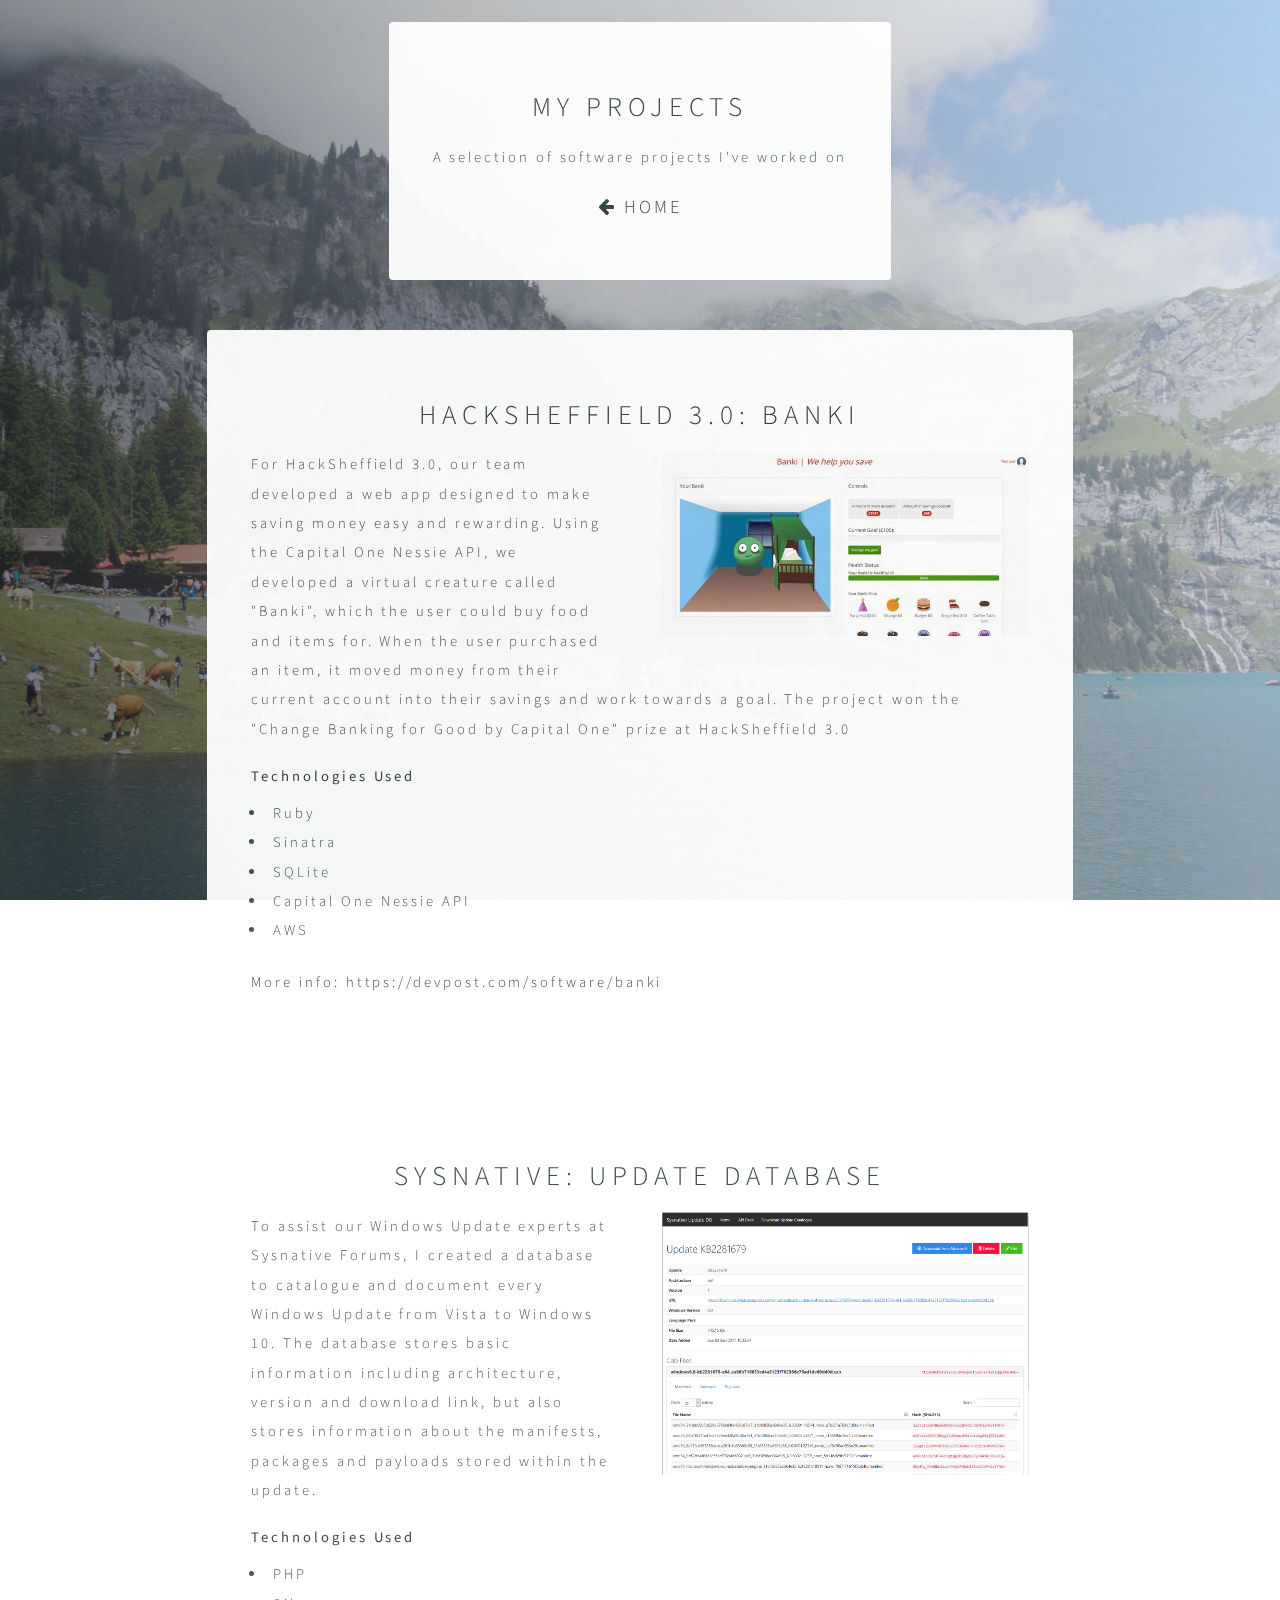
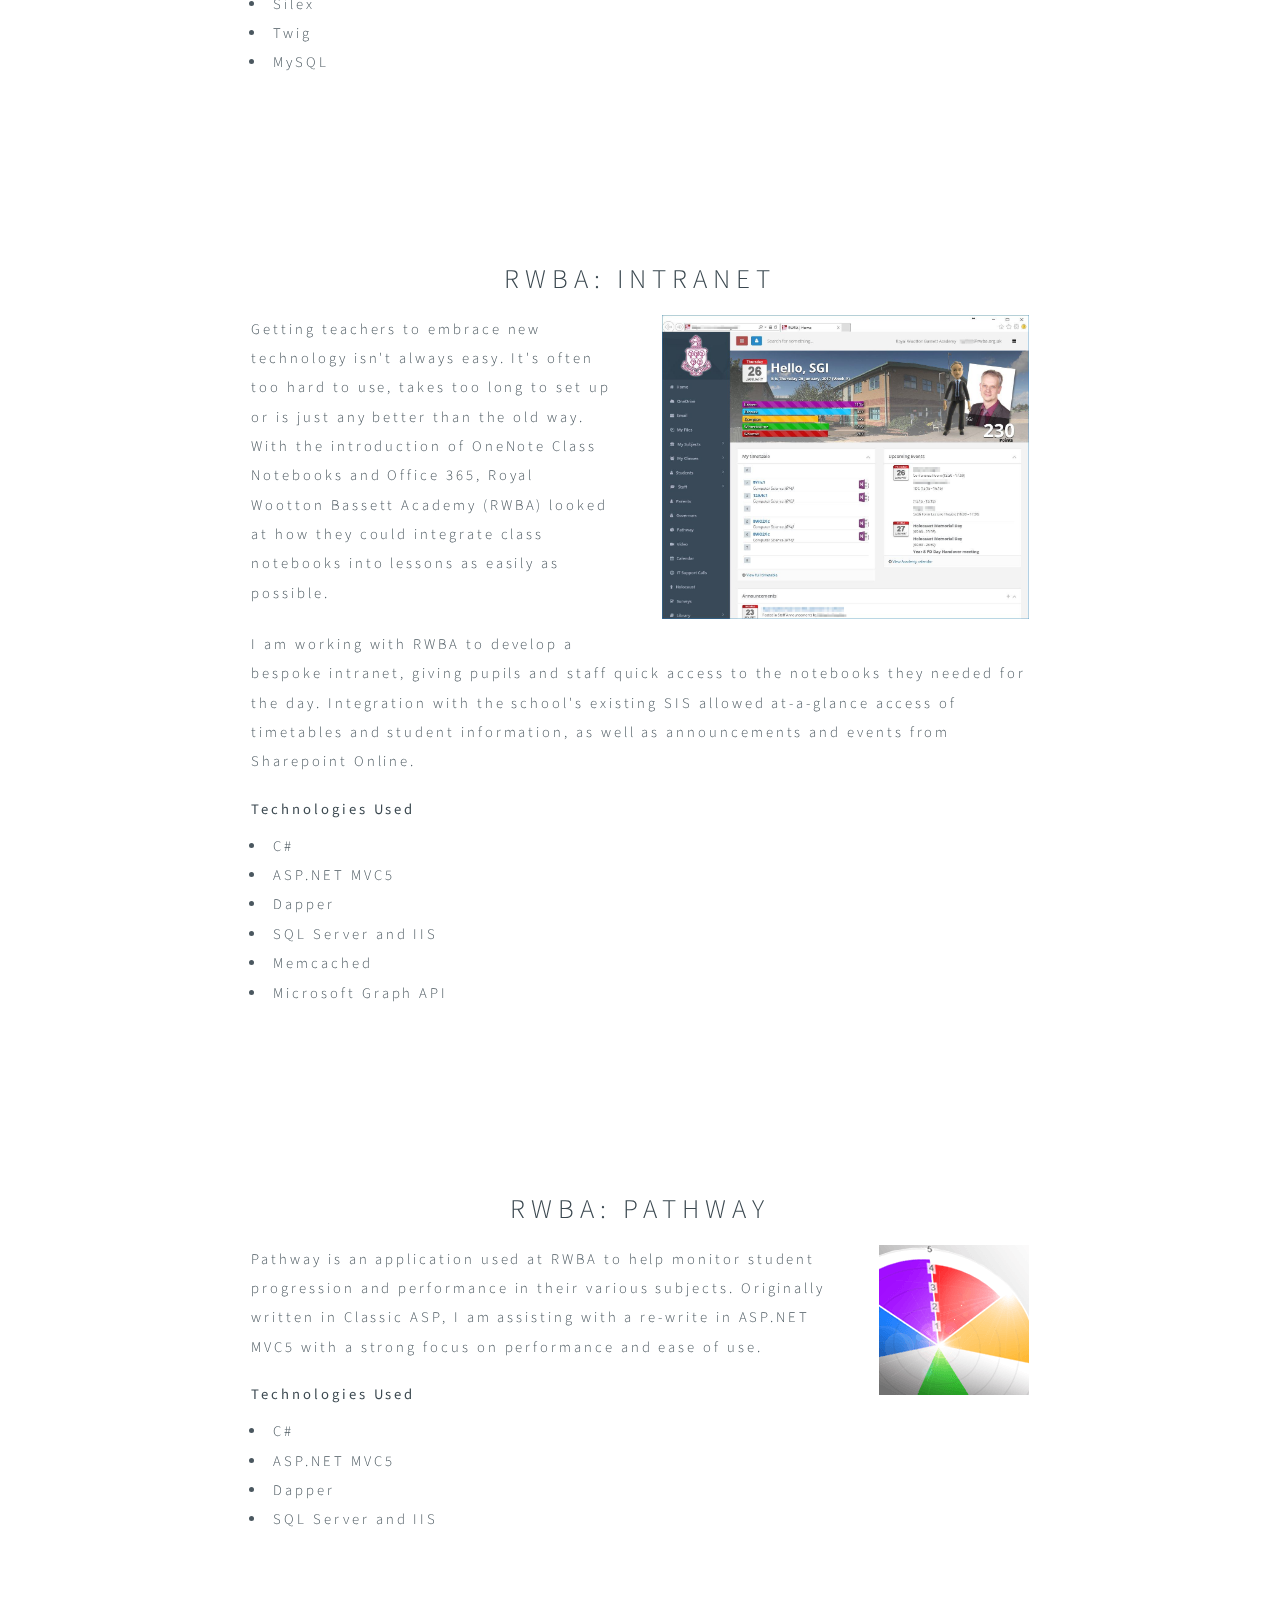
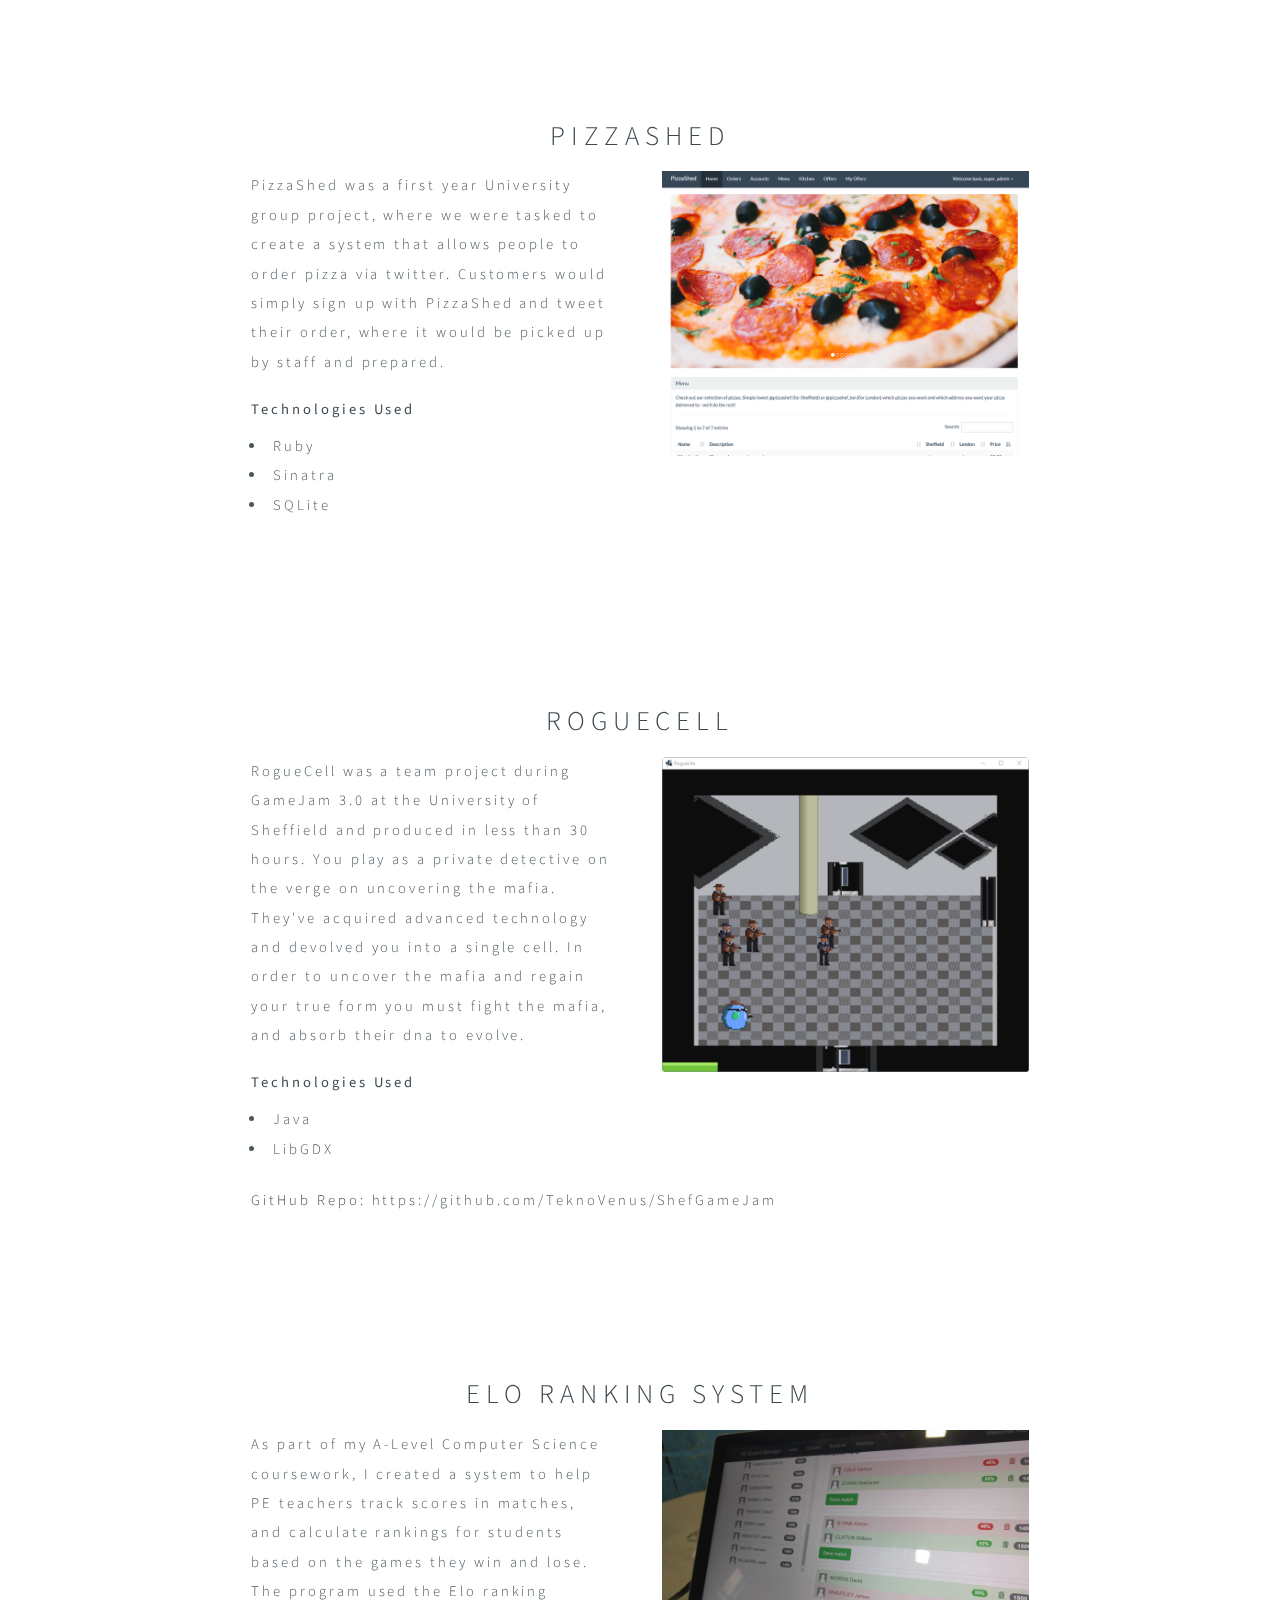
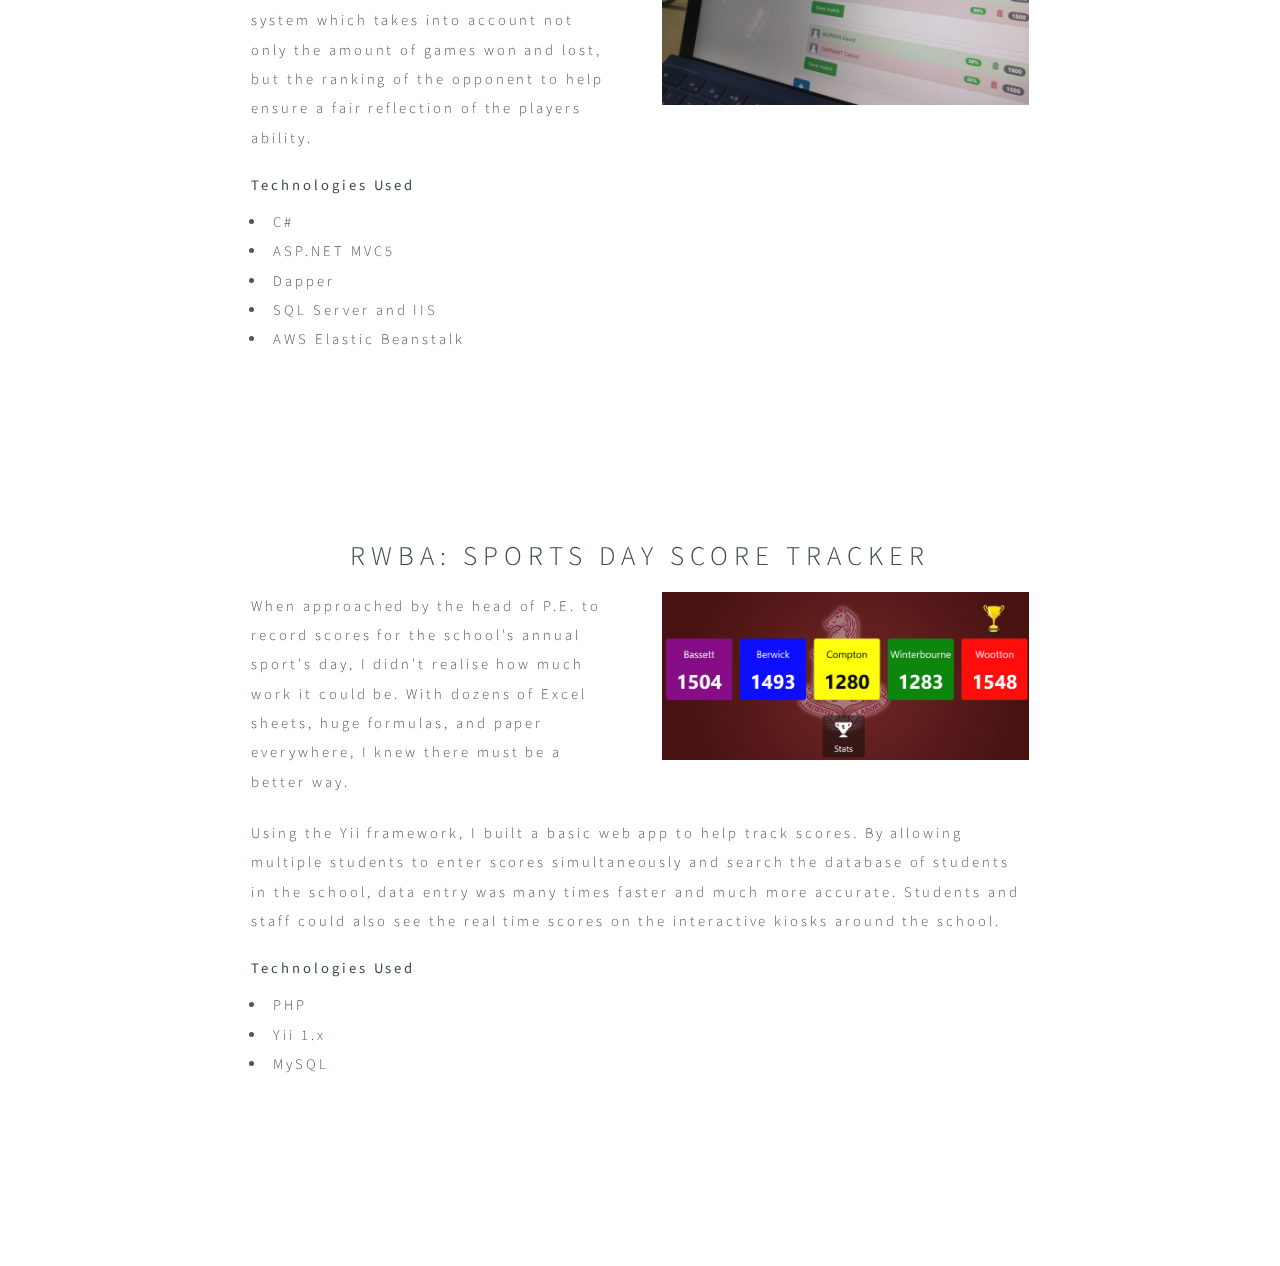
==== projects.html @ 87431371 "Initial commit" ====
<!DOCTYPE HTML>
<!--
	Identity by HTML5 UP
	html5up.net | @ajlkn
	Free for personal and commercial use under the CCA 3.0 license (html5up.net/license)
-->
<html>

<head>
    <title>Projects | Stephen Foulds</title>
    <meta charset="utf-8" />
    <meta name="viewport" content="width=device-width, initial-scale=1" />
    <!--[if lte IE 8]>
    <script src="assets/js/html5shiv.js"></script><![endif]-->
    <link rel="stylesheet" href="assets/css/main.css" />
    <!--[if lte IE 9]>
    <link rel="stylesheet" href="assets/css/ie9.css"/><![endif]-->
    <!--[if lte IE 8]>
    <link rel="stylesheet" href="assets/css/ie8.css"/><![endif]-->
    <noscript>
        <link rel="stylesheet" href="assets/css/noscript.css" />
    </noscript>
</head>

<body class="is-loading">

    <!-- Wrapper -->
    <div id="wrapper">

        <!-- Main -->
        <section class="box">
            <header>
                <h1>My Projects</h1>
                <p>A selection of software projects I've worked on</p>
                <a href="/">
                    <h2>
                        <span class="fa fa-arrow-left"></span> Home</h2>
                </a>
            </header>
        </section>
        <section class="box">
            <header>
                <h1>HackSheffield 3.0: Banki</h1>
            </header>
            <img src="images/banki.jpg" class="portfolio-img" />
            <p>For HackSheffield 3.0, our team developed a web app designed to make saving money easy and rewarding. Using the
                Capital One Nessie API, we developed a virtual creature called "Banki", which the user could buy food and
                items for. When the user purchased an item, it moved money from their current account into their savings
                and work towards a goal. The project won the "Change Banking for Good by Capital One" prize at HackSheffield
                3.0
            </p>
            <h3>Technologies Used</h3>
            <ul>
                <li>Ruby</li>
                <li>Sinatra</li>
                <li>SQLite</li>
                <li>Capital One Nessie API</li>
                <li>AWS</li>
            </ul>
            <b>
                More info: <a href="https://devpost.com/software/banki">https://devpost.com/software/banki</a>
            </b>
            <footer>
            </footer>
        </section>

        <section class="box">
            <header>
                <h1>Sysnative: Update Database</h1>
            </header>
            <img src="images/updatedb.png" class="portfolio-img" />
            <p>To assist our Windows Update experts at
                <a href="https://sysnative.com/forums">Sysnative Forums</a>, I created a database to catalogue and document every Windows Update from Vista to Windows
                10. The database stores basic information including architecture, version and download link, but also stores
                information about the manifests, packages and payloads stored within the update.
            </p>
            <h3>Technologies Used</h3>
            <ul>
                <li>PHP</li>
                <li>Silex</li>
                <li>Twig</li>
                <li>MySQL</li>
            </ul>
            <footer>
            </footer>
        </section>

        <section class="box">
            <header>
                <h1>RWBA: Intranet</h1>
            </header>
            <img src="images/rwba_intranet.jpg" class="portfolio-img" />
            <p>Getting teachers to embrace new technology isn't always easy. It's often too hard to use, takes too long to set
                up or is just any better than the old way. With the introduction of OneNote Class Notebooks and Office 365,
                Royal Wootton Bassett Academy (RWBA) looked at how they could integrate class notebooks into lessons as easily as possible.</p>
            <p>I am working with RWBA to develop a bespoke intranet, giving pupils and staff quick access to the notebooks they
                needed for the day. Integration with the school's existing SIS allowed at-a-glance access of timetables and
                student information, as well as announcements and events from Sharepoint Online.</p>
            <h3>Technologies Used</h3>
            <ul>
                <li>C#</li>
                <li>ASP.NET MVC5</li>
                <li>Dapper</li>
                <li>SQL Server and IIS</li>
                <li>Memcached</li>
                <li>Microsoft Graph API</li>
            </ul>
            <footer>
            </footer>
        </section>

        <section class="box">
            <header>
                <h1>RWBA: Pathway</h1>
            </header>
            <img src="images/pathway.png" class="portfolio-img" />
            <p>Pathway is an application used at RWBA to help monitor student progression and performance in their various subjects.
                Originally written in Classic ASP, I am assisting with a re-write in ASP.NET MVC5 with a strong focus on
                performance and ease of use.</p>
            <h3>Technologies Used</h3>
            <ul>
                <li>C#</li>
                <li>ASP.NET MVC5</li>
                <li>Dapper</li>
                <li>SQL Server and IIS</li>
            </ul>
            <footer>
            </footer>
        </section>

        <section class="box">
            <header>
                <h1>PizzaShed</h1>
            </header>
            <img src="images/pizzashed.png" class="portfolio-img" />
            <p>PizzaShed was a first year University group project, where we were tasked to create a system that allows people
                to order pizza via twitter. Customers would simply sign up with PizzaShed and tweet their order, where it
                would be picked up by staff and prepared.
                <h3>Technologies Used</h3>
                <ul>
                    <li>Ruby</li>
                    <li>Sinatra</li>
                    <li>SQLite</li>
                </ul>
                <footer>
                </footer>
        </section>

        <section class="box">
            <header>
                <h1>RogueCell</h1>
            </header>
            <img src="images/roguecell.png" class="portfolio-img" />
            <p>RogueCell was a team project during GameJam 3.0 at the University of Sheffield and produced in less than 30 hours.
                You play as a private detective on the verge on uncovering the mafia. They've acquired advanced technology
                and devolved you into a single cell. In order to uncover the mafia and regain your true form you must fight
                the mafia, and absorb their dna to evolve.</p>
            <h3>Technologies Used</h3>
            <ul>
                <li>Java</li>
                <li>
                    <a href="https://github.com/libgdx/libgdx">LibGDX</a>
                </li>
            </ul>
            <b>GitHub Repo:</b>
            <a href="https://github.com/TeknoVenus/ShefGameJam">https://github.com/TeknoVenus/ShefGameJam</a>
            <footer>
            </footer>
        </section>

        <section class="box">
            <header>
                <h1>Elo Ranking System</h1>
            </header>
            <img src="images/elo.jpg" class="portfolio-img" />
            <p>As part of my A-Level Computer Science coursework, I created a system to help PE teachers track scores in matches,
                and calculate rankings for students based on the games they win and lose. The program used the Elo ranking
                system which takes into account not only the amount of games won and lost, but the ranking of the opponent
                to help ensure a fair reflection of the players ability.</p>
            <h3>Technologies Used</h3>
            <ul>
                <li>C#</li>
                <li>ASP.NET MVC5</li>
                <li>Dapper</li>
                <li>SQL Server and IIS</li>
                <li>AWS Elastic Beanstalk</li>
            </ul>
            <footer>
            </footer>
        </section>

        <section class="box">
            <header>
                <h1>RWBA: Sports Day Score Tracker</h1>
            </header>
            <img src="images/sports_day.png" class="portfolio-img" />
            <p>When approached by the head of P.E. to record scores for the school's annual sport's day, I didn't realise how
                much work it could be. With dozens of Excel sheets, huge formulas, and paper everywhere, I knew there must
                be a better way.</p>
            <p>Using the Yii framework, I built a basic web app to help track scores. By allowing multiple students to enter
                scores simultaneously and search the database of students in the school, data entry was many times faster
                and much more accurate. Students and staff could also see the real time scores on the interactive kiosks
                around the school.</p>
            <h3>Technologies Used</h3>
            <ul>
                <li>PHP</li>
                <li>Yii 1.x</li>
                <li>MySQL</li>
            </ul>
        </section>

        <!-- Footer -->
        <footer id="footer">
            <ul class="copyright">
                <li>&copy; Stephen Foulds</li>
                <li>Design:
                    <a href="http://html5up.net">HTML5 UP</a>
                </li>
            </ul>
        </footer>

    </div>

    <!-- Scripts -->
    <!--[if lte IE 8]>
<script src="assets/js/respond.min.js"></script><![endif]-->
    <script>
        if ('addEventListener' in window) {
            window.addEventListener('load', function () {
                document.body.className = document.body.className.replace(/\bis-loading\b/, '');
            });
            document.body.className += (navigator.userAgent.match(/(MSIE|rv:11\.0)/) ? ' is-ie' : '');
        }
    </script>

</body>

</html>
---- assets/css/main.css ----
@charset "UTF-8";
@import url(font-awesome.min.css);
@import url("https://fonts.googleapis.com/css?family=Source+Sans+Pro:300,400");

/*
	Identity by HTML5 UP
	html5up.net | @ajlkn
	Free for personal and commercial use under the CCA 3.0 license (html5up.net/license)
*/

/* Reset */

html, body, div, span, applet, object, iframe, h1, h2, h3, h4, h5, h6, p, blockquote, pre, a, abbr, acronym, address, big, cite, code, del, dfn, em, img, ins, kbd, q, s, samp, small, strike, strong, sub, sup, tt, var, b, u, i, center, dl, dt, dd, ol, ul, li, fieldset, form, label, legend, table, caption, tbody, tfoot, thead, tr, th, td, article, aside, canvas, details, embed, figure, figcaption, footer, header, hgroup, menu, nav, output, ruby, section, summary, time, mark, audio, video {
    margin: 0;
    padding: 0;
    border: 0;
    font-size: 100%;
    font: inherit;
    vertical-align: baseline;
}

article, aside, details, figcaption, figure, footer, header, hgroup, menu, nav, section {
    display: block;
}

body {
    line-height: 1;
}

ol, ul {
    list-style: none;
}

blockquote, q {
    quotes: none;
}

blockquote:before, blockquote:after, q:before, q:after {
    content: '';
    content: none;
}

table {
    border-collapse: collapse;
    border-spacing: 0;
}

body {
    -webkit-text-size-adjust: none;
}

/* Box Model */

*, *:before, *:after {
    -moz-box-sizing: border-box;
    -webkit-box-sizing: border-box;
    box-sizing: border-box;
}

/* Basic */

@media screen and (max-width: 480px) {

    html, body {
        min-width: 320px;
    }

}

body.is-loading *, body.is-loading *:before, body.is-loading *:after {
    -moz-animation: none !important;
    -webkit-animation: none !important;
    -ms-animation: none !important;
    animation: none !important;
    -moz-transition: none !important;
    -webkit-transition: none !important;
    -ms-transition: none !important;
    transition: none !important;
}

html {
    height: 100%;
}

body {
    height: 100%;
    background-color: #ffffff;
    background-image: url("images/overlay.png"), -moz-linear-gradient(60deg, rgba(23, 23, 23, 0.6) 5%, rgba(255, 255, 255, 0.6)), url("../../images/bg.jpg");
    background-image: url("images/overlay.png"), -webkit-linear-gradient(60deg, rgba(23, 23, 23, 0.6) 5%, rgba(255, 255, 255, 0.6)), url("../../images/bg.jpg");
    background-image: url("images/overlay.png"), -ms-linear-gradient(60deg, rgba(23, 23, 23, 0.6) 5%, rgba(255, 255, 255, 0.6)), url("../../images/bg.jpg");
    background-image: url("images/overlay.png"), linear-gradient(60deg, rgba(23, 23, 23, 0.6) 5%, rgba(255, 255, 255, 0.6)), url("../../images/bg.jpg");
    background-repeat: repeat, no-repeat, no-repeat;
    background-size: 100px 100px, cover, cover;
    background-position: top left, center center, bottom center;
    background-attachment: fixed, fixed, fixed;
}

body:after {
    content: '';
    display: block;
    position: fixed;
    top: 0;
    left: 0;
    width: 100%;
    height: inherit;
    opacity: 0;
    z-index: 1;
    background-color: #ffffff;
    background-image: url("images/overlay.png"), -moz-linear-gradient(60deg, rgba(0, 0, 0, 0.71) 5%, rgba(0, 228, 255, 0.35));
    background-image: url("images/overlay.png"), -webkit-linear-gradient(60deg, rgba(0, 0, 0, 0.5) 5%, rgba(0, 228, 255, 0.35));
    background-image: url("images/overlay.png"), -ms-linear-gradient(60deg, rgba(0, 0, 0, 0.5) 5%, rgba(0, 228, 255, 0.35));
    background-image: url("images/overlay.png"), linear-gradient(60deg, rgba(0, 0, 0, 0.5) 5%, rgba(0, 228, 255, 0.35));
    background-repeat: repeat, no-repeat;
    background-size: 100px 100px, cover;
    background-position: top left, center center;
    -moz-transition: opacity 1.75s ease-out;
    -webkit-transition: opacity 1.75s ease-out;
    -ms-transition: opacity 1.75s ease-out;
    transition: opacity 1.75s ease-out;
}

body.is-loading:after {
    opacity: 1;
}

/* Type */

body, input, select, textarea {
    color: #414f57;
    font-family: "Source Sans Pro", Helvetica, sans-serif;
    font-size: 14pt;
    font-weight: 300;
    line-height: 2;
    letter-spacing: 0.2em;
}

@media screen and (max-width: 1680px) {

    body, input, select, textarea {
        font-size: 11pt;
    }

}

@media screen and (max-width: 480px) {

    body, input, select, textarea {
        font-size: 10pt;
        line-height: 1.75;
    }

}

a {
    -moz-transition: color 0.2s ease, border-color 0.2s ease;
    -webkit-transition: color 0.2s ease, border-color 0.2s ease;
    -ms-transition: color 0.2s ease, border-color 0.2s ease;
    transition: color 0.2s ease, border-color 0.2s ease;
    color: inherit;
    text-decoration: none;
}

a:before {
    -moz-transition: color 0.2s ease, text-shadow 0.2s ease;
    -webkit-transition: color 0.2s ease, text-shadow 0.2s ease;
    -ms-transition: color 0.2s ease, text-shadow 0.2s ease;
    transition: color 0.2s ease, text-shadow 0.2s ease;
}

a:hover {
    color: #ff7496;
}

strong, b {
    color: #313f47;
}

em, i {
    font-style: italic;
}

p {
    margin: 0 0 1.5em 0;
}

h1, h2, h3, h4, h5, h6 {
    color: #313f47;
    line-height: 1.5;
    margin: 0 0 0.75em 0;
}

h1 a, h2 a, h3 a, h4 a, h5 a, h6 a {
    color: inherit;
    text-decoration: none;
}

h1 {
    font-size: 1.85em;
    letter-spacing: 0.22em;
    margin: 0 0 0.525em 0;
    text-transform: uppercase;
}

h2 {
    font-size: 1.25em;
    text-transform: uppercase;
}

h3 {
    font-size: 1em;
}

h4 {
    font-size: 1em;
}

h5 {
    font-size: 1em;
}

h6 {
    font-size: 1em;
}

@media screen and (max-width: 480px) {

    h1 {
        font-size: 1.65em;
    }

}

sub {
    font-size: 0.8em;
    position: relative;
    top: 0.5em;
}

sup {
    font-size: 0.8em;
    position: relative;
    top: -0.5em;
}

hr {
    border: 0;
    border-bottom: solid 1px #c8cccf;
    margin: 3em 0;
}

/* Form */

form {
    margin: 0 0 1.5em 0;
}

form > .field {
    margin: 0 0 1.5em 0;
}

form > .field > :last-child {
    margin-bottom: 0;
}

label {
    color: #313f47;
    display: block;
    font-size: 0.9em;
    margin: 0 0 0.75em 0;
}

input[type="text"],
input[type="password"],
input[type="email"],
input[type="tel"],
select,
textarea {
    -moz-appearance: none;
    -webkit-appearance: none;
    -ms-appearance: none;
    appearance: none;
    border-radius: 4px;
    border: solid 1px #c8cccf;
    color: inherit;
    display: block;
    outline: 0;
    padding: 0 1em;
    text-decoration: none;
    width: 100%;
}

input[type="text"]:invalid,
input[type="password"]:invalid,
input[type="email"]:invalid,
input[type="tel"]:invalid,
select:invalid,
textarea:invalid {
    box-shadow: none;
}

input[type="text"]:focus,
input[type="password"]:focus,
input[type="email"]:focus,
input[type="tel"]:focus,
select:focus,
textarea:focus {
    border-color: #ff7496;
}

.select-wrapper {
    text-decoration: none;
    display: block;
    position: relative;
}

.select-wrapper:before {
    content: "";
    -moz-osx-font-smoothing: grayscale;
    -webkit-font-smoothing: antialiased;
    font-family: FontAwesome;
    font-style: normal;
    font-weight: normal;
    text-transform: none !important;
}

.select-wrapper:before {
    color: #c8cccf;
    display: block;
    height: 2.75em;
    line-height: 2.75em;
    pointer-events: none;
    position: absolute;
    right: 0;
    text-align: center;
    top: 0;
    width: 2.75em;
}

.select-wrapper select::-ms-expand {
    display: none;
}

input[type="text"],
input[type="password"],
input[type="email"],
select {
    height: 2.75em;
}

textarea {
    padding: 0.75em 1em;
}

input[type="checkbox"],
input[type="radio"] {
    -moz-appearance: none;
    -webkit-appearance: none;
    -ms-appearance: none;
    appearance: none;
    display: block;
    float: left;
    margin-right: -2em;
    opacity: 0;
    width: 1em;
    z-index: -1;
}

input[type="checkbox"] + label,
input[type="radio"] + label {
    text-decoration: none;
    color: #414f57;
    cursor: pointer;
    display: inline-block;
    font-size: 1em;
    font-weight: 300;
    padding-left: 2.4em;
    padding-right: 0.75em;
    position: relative;
}

input[type="checkbox"] + label:before,
input[type="radio"] + label:before {
    -moz-osx-font-smoothing: grayscale;
    -webkit-font-smoothing: antialiased;
    font-family: FontAwesome;
    font-style: normal;
    font-weight: normal;
    text-transform: none !important;
}

input[type="checkbox"] + label:before,
input[type="radio"] + label:before {
    border-radius: 4px;
    border: solid 1px #c8cccf;
    content: '';
    display: inline-block;
    height: 1.65em;
    left: 0;
    line-height: 1.58125em;
    position: absolute;
    text-align: center;
    top: 0.15em;
    width: 1.65em;
}

input[type="checkbox"]:checked + label:before,
input[type="radio"]:checked + label:before {
    color: #ff7496;
    content: '\f00c';
}

input[type="checkbox"]:focus + label:before,
input[type="radio"]:focus + label:before {
    border-color: #ff7496;
}

input[type="checkbox"] + label:before {
    border-radius: 4px;
}

input[type="radio"] + label:before {
    border-radius: 100%;
}

::-webkit-input-placeholder {
    color: #616f77 !important;
    opacity: 1.0;
}

:-moz-placeholder {
    color: #616f77 !important;
    opacity: 1.0;
}

::-moz-placeholder {
    color: #616f77 !important;
    opacity: 1.0;
}

:-ms-input-placeholder {
    color: #616f77 !important;
    opacity: 1.0;
}

.formerize-placeholder {
    color: #616f77 !important;
    opacity: 1.0;
}

/* Icon */

.icon {
    text-decoration: none;
    position: relative;
    border-bottom: none;
}

.icon:before {
    -moz-osx-font-smoothing: grayscale;
    -webkit-font-smoothing: antialiased;
    font-family: FontAwesome;
    font-style: normal;
    font-weight: normal;
    text-transform: none !important;
}

.icon > .label {
    display: none;
}

/* List */

ol {
    list-style: decimal;
    margin: 0 0 1.5em 0;
    padding-left: 1.25em;
}

ol li {
    padding-left: 0.25em;
}

ul {
    list-style: disc;
    margin: 0 0 1.5em 0;
    padding-left: 1em;
}

ul li {
    padding-left: 0.5em;
}

ul.alt {
    list-style: none;
    padding-left: 0;
}

ul.alt li {
    border-top: solid 1px #c8cccf;
    padding: 0.5em 0;
}

ul.alt li:first-child {
    border-top: 0;
    padding-top: 0;
}

ul.icons {
    cursor: default;
    list-style: none;
    padding-left: 0;
    margin-top: -0.675em;
    text-align: center;
}

ul.icons li {
    display: inline-block;
    padding: 0.675em 0.5em;
}

ul.icons li a {
    text-decoration: none;
    position: relative;
    display: block;
    width: 3.75em;
    height: 3.75em;
    border-radius: 100%;
    border: solid 1px #c8cccf;
    line-height: 3.75em;
    overflow: hidden;
    text-align: center;
    text-indent: 3.75em;
    white-space: nowrap;
}

ul.icons li a:before {
    -moz-osx-font-smoothing: grayscale;
    -webkit-font-smoothing: antialiased;
    font-family: FontAwesome;
    font-style: normal;
    font-weight: normal;
    text-transform: none !important;
}

ul.icons li a:before {
    color: #ffffff;
    text-shadow: 1.25px 0px 0px #c8cccf, -1.25px 0px 0px #c8cccf, 0px 1.25px 0px #c8cccf, 0px -1.25px 0px #c8cccf;
}

ul.icons li a:hover:before {
    text-shadow: 1.25px 0px 0px #ff7496, -1.25px 0px 0px #ff7496, 0px 1.25px 0px #ff7496, 0px -1.25px 0px #ff7496;
}

ul.icons li a:before {
    position: absolute;
    top: 0;
    left: 0;
    width: inherit;
    height: inherit;
    font-size: 1.85rem;
    line-height: inherit;
    text-align: center;
    text-indent: 0;
}

ul.icons li a:hover {
    border-color: #ff7496;
}

@media screen and (max-width: 480px) {

    ul.icons li a:before {
        font-size: 1.5rem;
    }

}

ul.actions {
    cursor: default;
    list-style: none;
    padding-left: 0;
}

ul.actions li {
    display: inline-block;
    padding: 0 0.75em 0 0;
    vertical-align: middle;
}

ul.actions li:last-child {
    padding-right: 0;
}

dl {
    margin: 0 0 1.5em 0;
}

dl dt {
    display: block;
    margin: 0 0 0.75em 0;
}

dl dd {
    margin-left: 1.5em;
}

/* Button */

input[type="submit"],
input[type="reset"],
input[type="button"],
button,
.button {
    -moz-appearance: none;
    -webkit-appearance: none;
    -ms-appearance: none;
    appearance: none;
    -moz-transition: background-color 0.2s ease-in-out, border-color 0.2s ease-in-out, color 0.2s ease-in-out;
    -webkit-transition: background-color 0.2s ease-in-out, border-color 0.2s ease-in-out, color 0.2s ease-in-out;
    -ms-transition: background-color 0.2s ease-in-out, border-color 0.2s ease-in-out, color 0.2s ease-in-out;
    transition: background-color 0.2s ease-in-out, border-color 0.2s ease-in-out, color 0.2s ease-in-out;
    display: inline-block;
    height: 2.75em;
    line-height: 2.75em;
    padding: 0 1.5em;
    background-color: transparent;
    border-radius: 4px;
    border: solid 1px #c8cccf;
    color: #414f57 !important;
    cursor: pointer;
    text-align: center;
    text-decoration: none;
    white-space: nowrap;
}

input[type="submit"]:hover,
input[type="reset"]:hover,
input[type="button"]:hover,
button:hover,
.button:hover {
    border-color: #ff7496;
    color: #ff7496 !important;
}

input[type="submit"].icon,
input[type="reset"].icon,
input[type="button"].icon,
button.icon,
.button.icon {
    padding-left: 1.35em;
}

input[type="submit"].icon:before,
input[type="reset"].icon:before,
input[type="button"].icon:before,
button.icon:before,
.button.icon:before {
    margin-right: 0.5em;
}

input[type="submit"].fit,
input[type="reset"].fit,
input[type="button"].fit,
button.fit,
.button.fit {
    display: block;
    width: 100%;
    margin: 0 0 0.75em 0;
}

input[type="submit"].small,
input[type="reset"].small,
input[type="button"].small,
button.small,
.button.small {
    font-size: 0.8em;
}

input[type="submit"].big,
input[type="reset"].big,
input[type="button"].big,
button.big,
.button.big {
    font-size: 1.35em;
}

input[type="submit"].disabled, input[type="submit"]:disabled,
input[type="reset"].disabled,
input[type="reset"]:disabled,
input[type="button"].disabled,
input[type="button"]:disabled,
button.disabled,
button:disabled,
.button.disabled,
.button:disabled {
    -moz-pointer-events: none;
    -webkit-pointer-events: none;
    -ms-pointer-events: none;
    pointer-events: none;
    opacity: 0.5;
}

/* Main */

.box {
    position: relative;
    max-width: 70%;
    min-width: 27em;
    padding: 4.5em 3em 3em 3em;
    background: #ffffff;
    border-radius: 4px;
    cursor: default;
    opacity: 0.95;
    margin-bottom: 50px;
    text-align: left;
    -moz-transform-origin: 50% 50%;
    -webkit-transform-origin: 50% 50%;
    -ms-transform-origin: 50% 50%;
    transform-origin: 50% 50%;
    -moz-transform: rotateX(0deg);
    -webkit-transform: rotateX(0deg);
    -ms-transform: rotateX(0deg);
    transform: rotateX(0deg);
    -moz-transition: opacity 1s ease, -moz-transform 1s ease;
    -webkit-transition: opacity 1s ease, -webkit-transform 1s ease;
    -ms-transition: opacity 1s ease, -ms-transform 1s ease;
    transition: opacity 1s ease, transform 1s ease;
}

.box .avatar {
    position: relative;
    display: block;
    margin-bottom: 1.5em;
}

.box .avatar img {
    display: block;
    margin: 0 auto;
    border-radius: 100%;
    box-shadow: 0 0 0 1.5em #ffffff;
    height: 122px;
}

.box .avatar:before {
    content: '';
    display: block;
    position: absolute;
    top: 50%;
    left: -3em;
    width: calc(100% + 6em);
    height: 1px;
    z-index: -1;
    background: #c8cccf;
}

.portfolio-img {
    float: right;
    margin-left: 50px;
    margin-bottom: 20px;
    max-width: 25em;
}

.box h1 {
    text-align: center;
}

.box h2 {
    text-align: center;
}

.box h3 {
    font-weight: 400;
}

#main {
    position: relative;
    max-width: 100%;
    min-width: 27em;
    padding: 4.5em 3em 3em 3em;
    background: #ffffff;
    border-radius: 4px;
    cursor: default;
    opacity: 0.95;
    text-align: center;
    -moz-transform-origin: 50% 50%;
    -webkit-transform-origin: 50% 50%;
    -ms-transform-origin: 50% 50%;
    transform-origin: 50% 50%;
    -moz-transform: rotateX(0deg);
    -webkit-transform: rotateX(0deg);
    -ms-transform: rotateX(0deg);
    transform: rotateX(0deg);
    -moz-transition: opacity 1s ease, -moz-transform 1s ease;
    -webkit-transition: opacity 1s ease, -webkit-transform 1s ease;
    -ms-transition: opacity 1s ease, -ms-transform 1s ease;
    transition: opacity 1s ease, transform 1s ease;
}

#main p {
    text-transform: uppercase;
}

#main .avatar {
    position: relative;
    display: block;
    margin-bottom: 1.5em;
}

#main .avatar img {
    display: block;
    margin: 0 auto;
    border-radius: 100%;
    box-shadow: 0 0 0 1.5em #ffffff;
    height: 122px;
}

#main .avatar:before {
    content: '';
    display: block;
    position: absolute;
    top: 50%;
    left: -3em;
    width: calc(100% + 6em);
    height: 1px;
    z-index: -1;
    background: #c8cccf;
}

@media screen and (max-width: 900px) {
    .portfolio-img {
        float: none;
        max-width: 80%;
        margin-left: 0;
        margin-bottom: 25px;
    }

    .box {
        text-align: center;
    }

    .box p, .box ul, .box li, .box h2, .box h3 {
        text-align: left;
    }
}

@media screen and (max-width: 480px) {

    .box {
        min-width: 0;
        width: 100%;
        padding: 4em 2em 2.5em 2em;
        text-align: center;
    }

    .box .avatar:before {
        left: -2em;
        width: calc(100% + 4em);
    }

    .portfolio-img {
        width: 100%;
        margin-left: 0;
    }

    #main {
        min-width: 0;
        width: 100%;
        padding: 4em 2em 2.5em 2em;
    }

    #main .avatar:before {
        left: -2em;
        width: calc(100% + 4em);
    }

}

body.is-loading .box {
    opacity: 0;
    -moz-transform: rotateX(15deg);
    -webkit-transform: rotateX(15deg);
    -ms-transform: rotateX(15deg);
    transform: rotateX(15deg);
}

body.is-loading #main {
    opacity: 0;
    -moz-transform: rotateX(15deg);
    -webkit-transform: rotateX(15deg);
    -ms-transform: rotateX(15deg);
    transform: rotateX(15deg);
}

/* Footer */

#footer {
    -moz-align-self: -moz-flex-end;
    -webkit-align-self: -webkit-flex-end;
    -ms-align-self: -ms-flex-end;
    align-self: flex-end;
    width: 100%;
    padding: 1.5em 0 0 0;
    color: rgba(255, 255, 255, 0.75);
    cursor: default;
    text-align: center;
}

#footer .copyright {
    margin: 0;
    padding: 0;
    font-size: 0.9em;
    list-style: none;
}

#footer .copyright li {
    display: inline-block;
    margin: 0 0 0 0.45em;
    padding: 0 0 0 0.85em;
    border-left: solid 1px rgba(255, 255, 255, 0.5);
    line-height: 1;
}

#footer .copyright li:first-child {
    border-left: 0;
}

/* Wrapper */

#wrapper {
    display: -moz-flex;
    display: -webkit-flex;
    display: -ms-flex;
    display: flex;
    -moz-align-items: center;
    -webkit-align-items: center;
    -ms-align-items: center;
    align-items: center;
    -moz-justify-content: space-between;
    -webkit-justify-content: space-between;
    -ms-justify-content: space-between;
    justify-content: space-between;
    -moz-flex-direction: column;
    -webkit-flex-direction: column;
    -ms-flex-direction: column;
    flex-direction: column;
    -moz-perspective: 1000px;
    -webkit-perspective: 1000px;
    -ms-perspective: 1000px;
    perspective: 1000px;
    position: relative;
    min-height: 100%;
    padding: 1.5em;
    z-index: 2;
}

#wrapper > * {
    z-index: 1;
}

#wrapper:before {
    content: '';
    display: block;
}

@media screen and (max-width: 360px) {

    #wrapper {
        padding: 0.75em;
    }

}

body.is-ie #wrapper {
    height: 100%;
}

.centerfa {
    margin: auto;
}
---- assets/css/ie9.css ----
/*
	Identity by HTML5 UP
	html5up.net | @ajlkn
	Free for personal and commercial use under the CCA 3.0 license (html5up.net/license)
*/

/* Basic */

	body {
		background-image: url("../../images/bg.jpg");
		background-repeat: no-repeat;
		background-size: cover;
		background-position: bottom center;
		background-attachment: fixed;
	}

		body:after {
			display: none;
		}

/* List */

	ul.icons li a:before {
		color: #c8cccf;
	}

	ul.icons li a:hover:before {
		color: #ff7496;
	}

/* Wrapper */

	#wrapper {
		text-align: center;
	}

/* Main */

	#main {
		display: inline-block;
	}
---- assets/css/ie8.css ----
/*
	Identity by HTML5 UP
	html5up.net | @ajlkn
	Free for personal and commercial use under the CCA 3.0 license (html5up.net/license)
*/

/* List */

	ul.icons li a {
		-ms-behavior: url("assets/js/PIE.htc");
	}

		ul.icons li a:before {
			text-align: center;
			font-size: 26px;
		}

/* Main */

	#main {
		-ms-behavior: url("assets/js/PIE.htc");
	}

		#main .avatar img {
			-ms-behavior: url("assets/js/PIE.htc");
		}

/* Footer */

	#footer {
		color: #fff;
	}

		#footer .copyright li {
			border-left: solid 1px #fff;
		}
---- assets/css/noscript.css ----
/*
	Identity by HTML5 UP
	html5up.net | @ajlkn
	Free for personal and commercial use under the CCA 3.0 license (html5up.net/license)
*/

/* Basic */

	body:after {
		display: none;
	}

/* Main */

	#main {
		-moz-transform: none !important;
		-webkit-transform: none !important;
		-ms-transform: none !important;
		transform: none !important;
		opacity: 1 !important;
	}
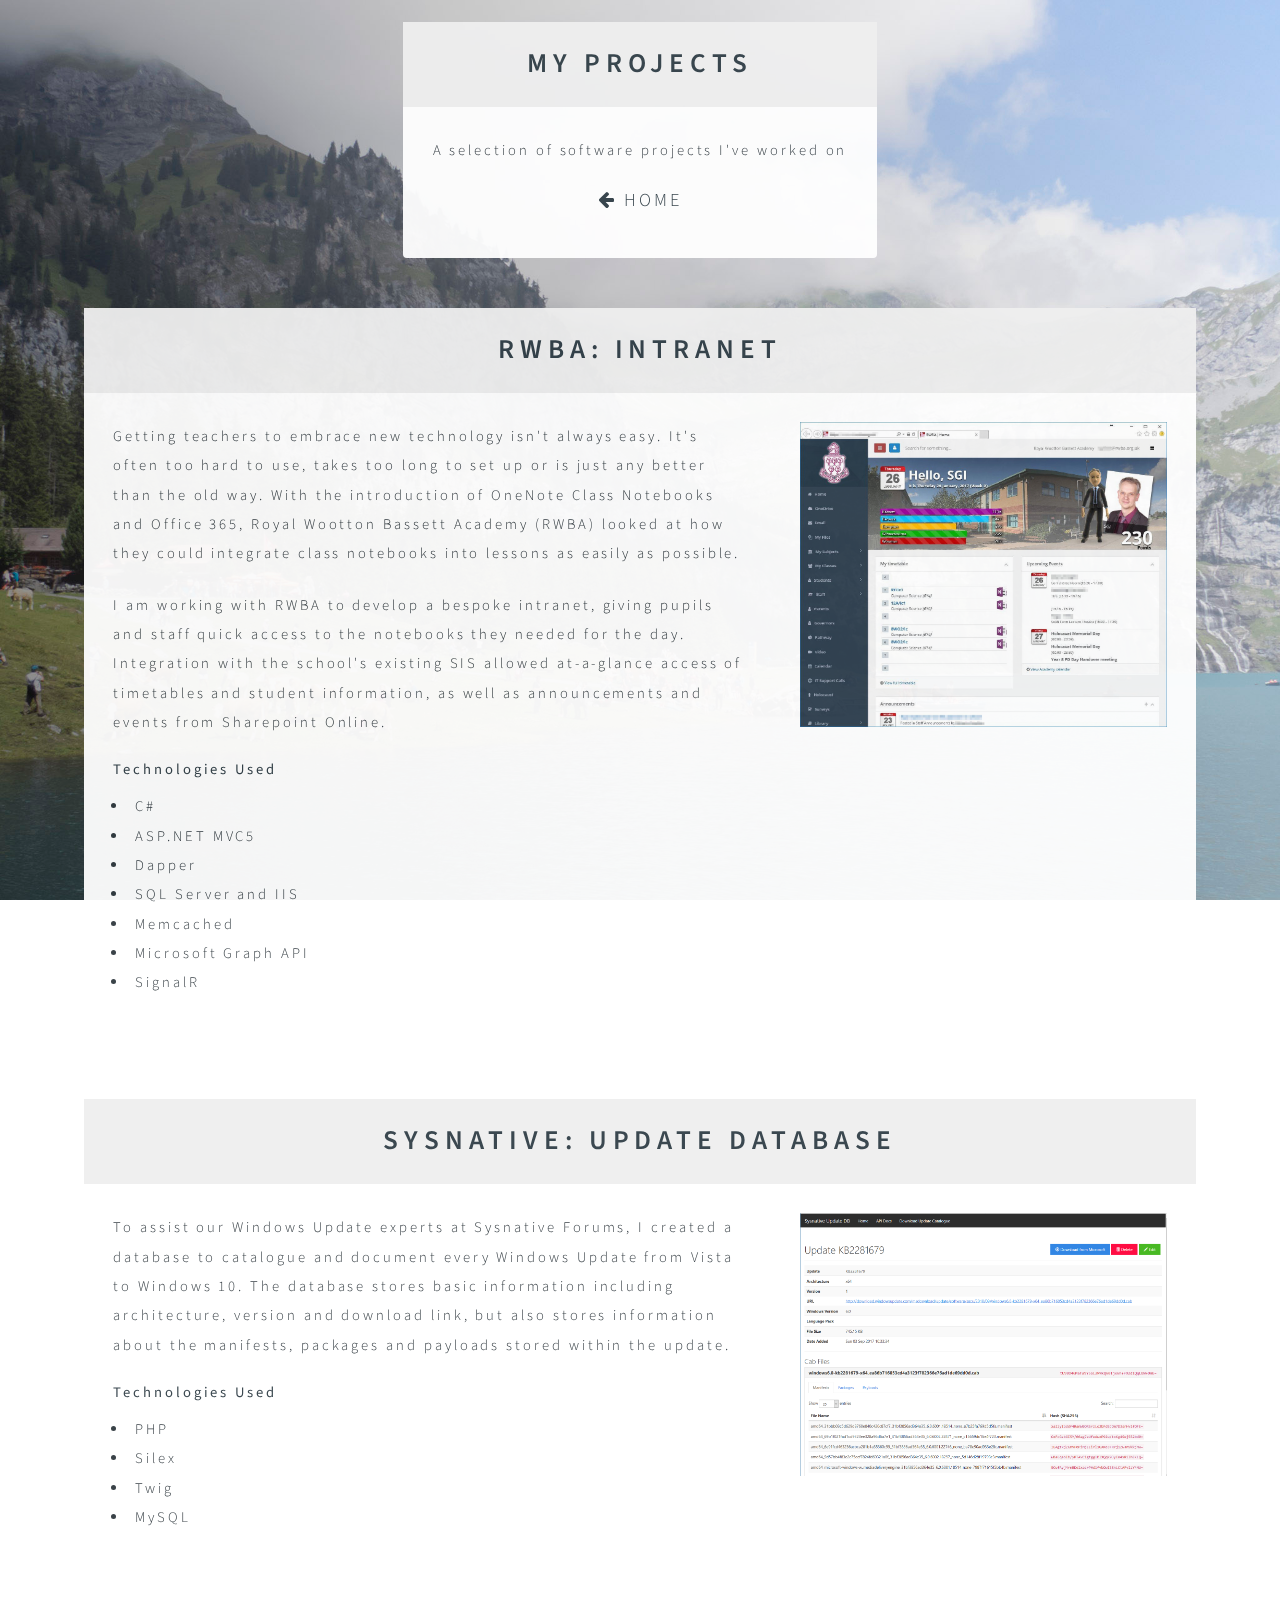
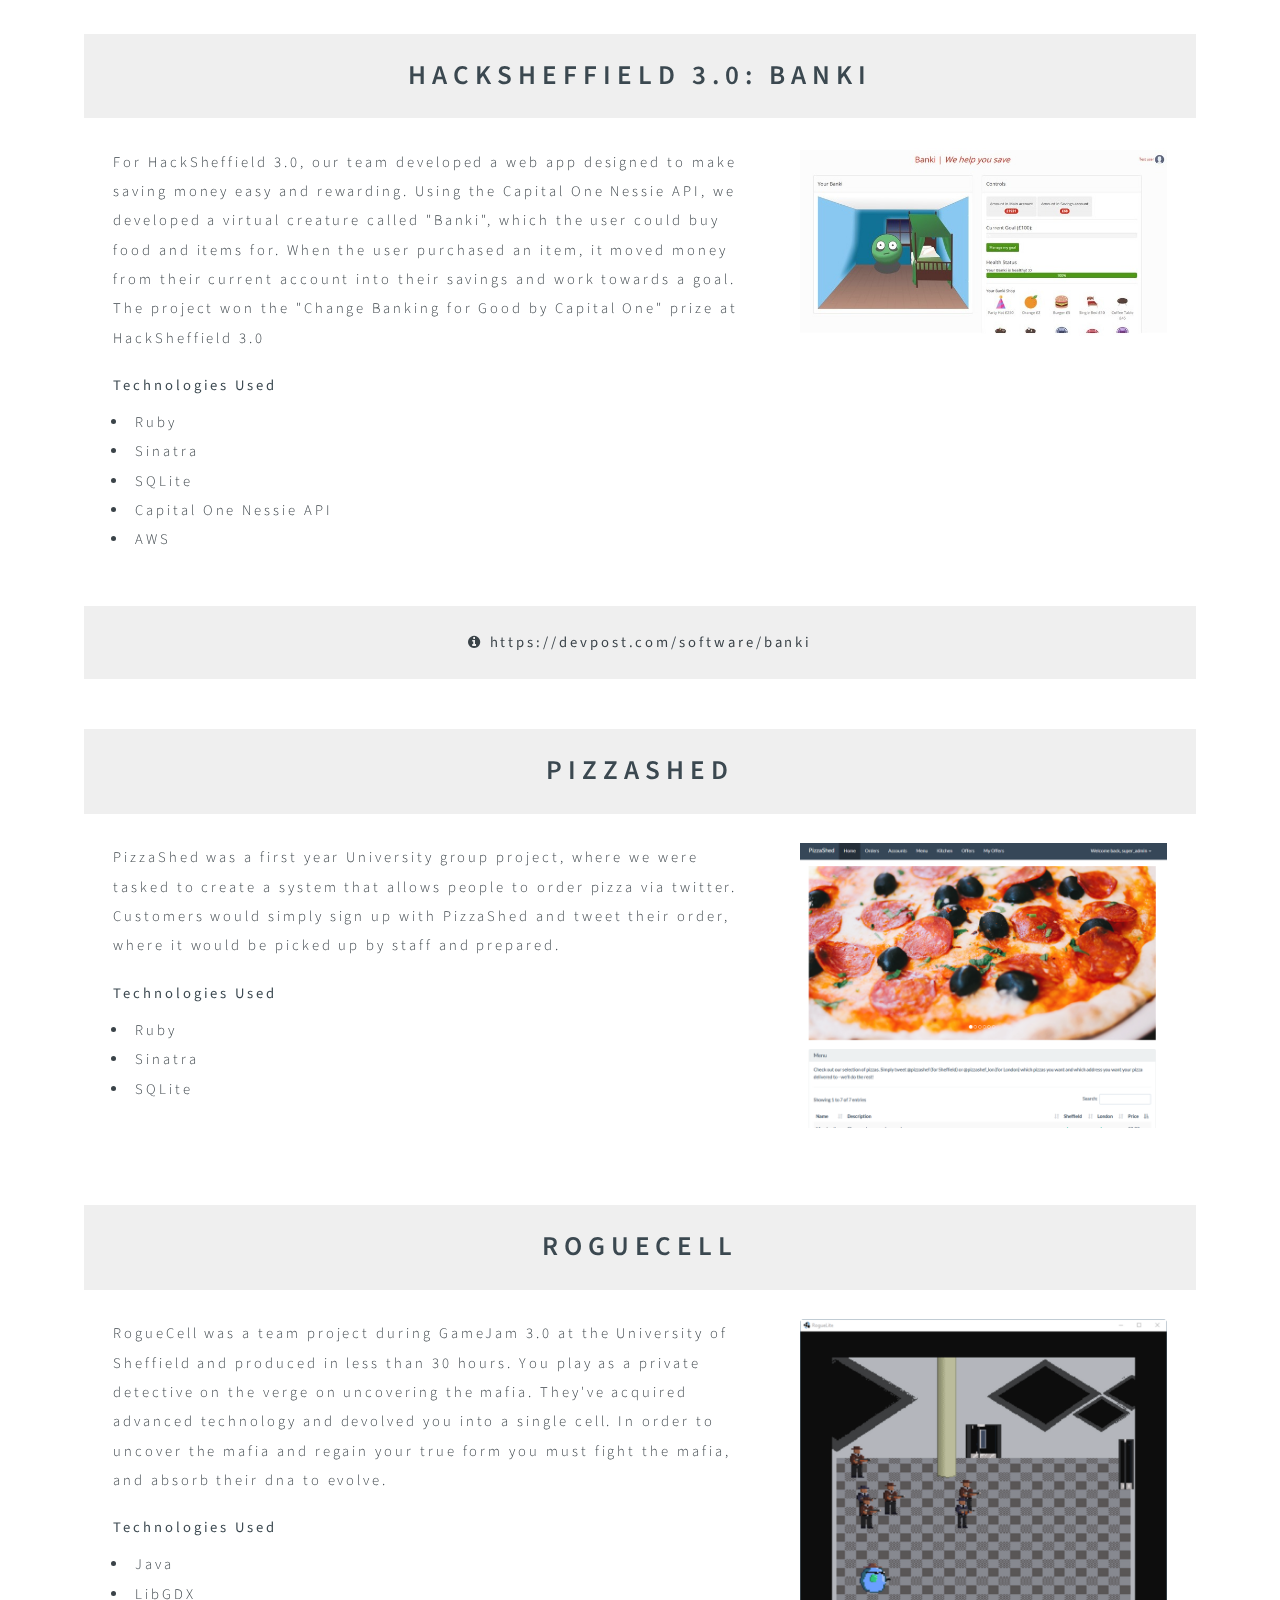
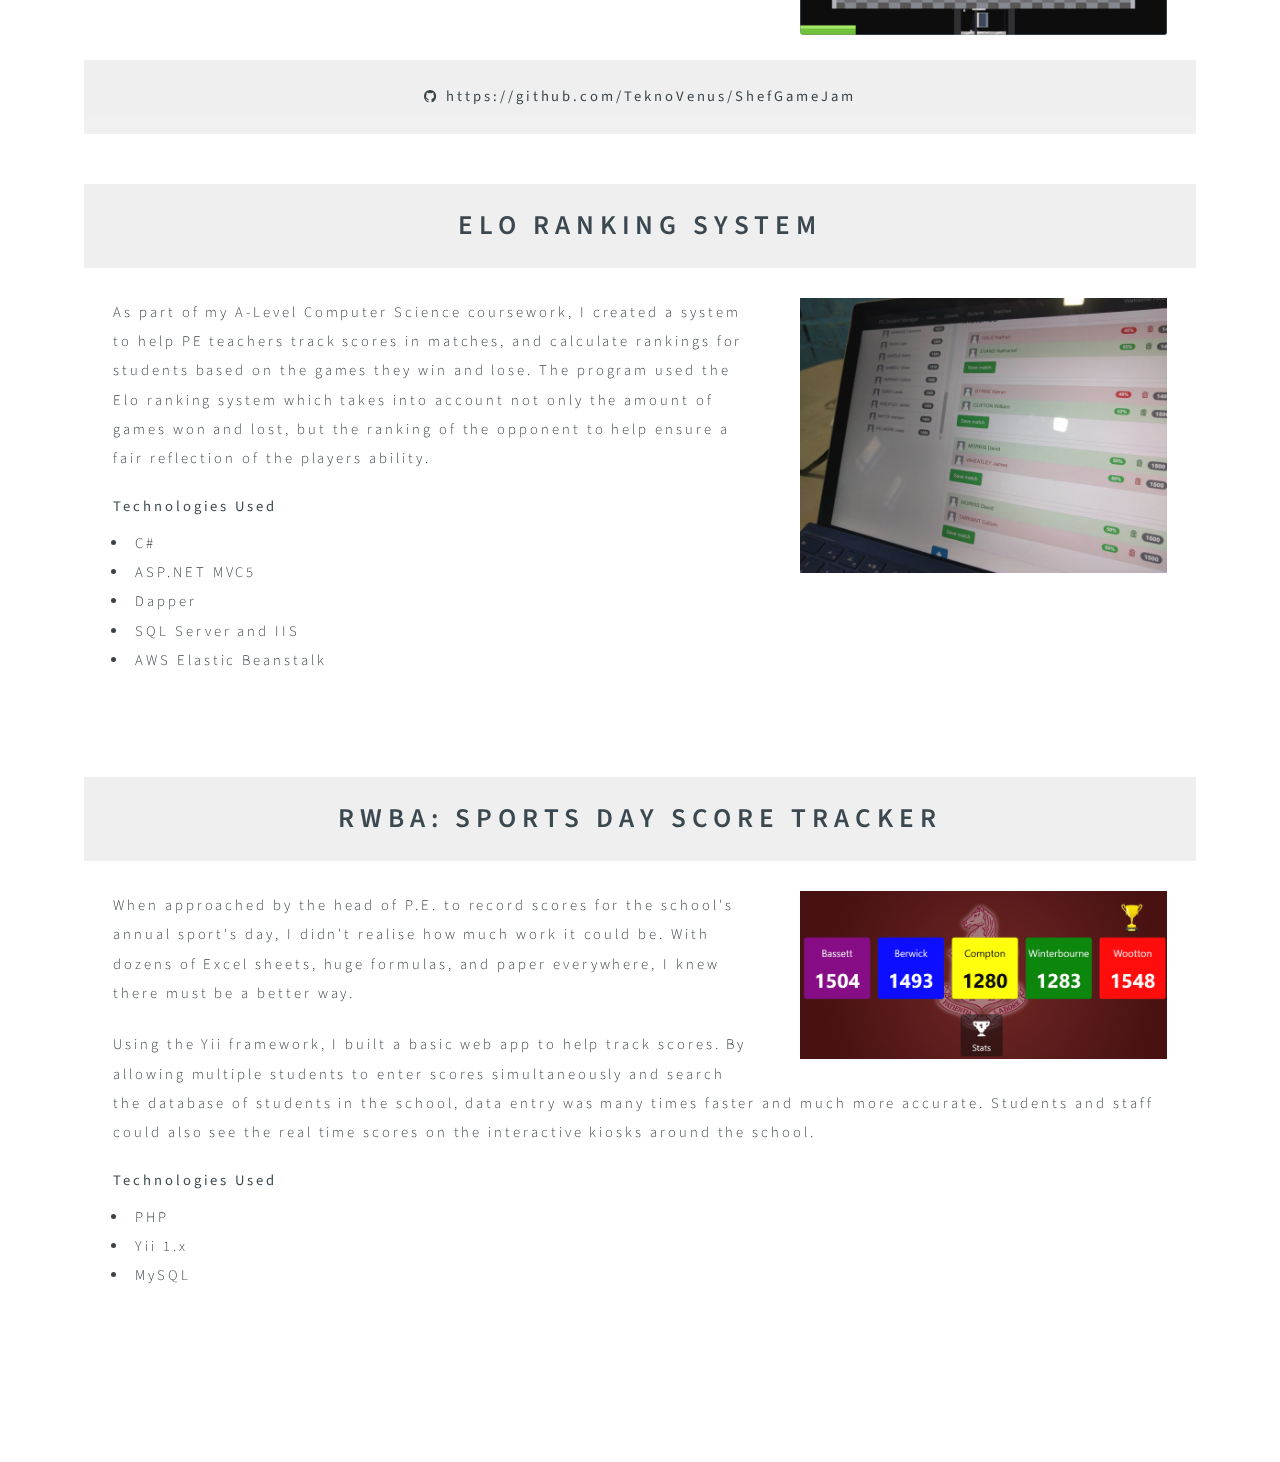
==== commit 7ea57b35: "Fix background issues on mobile devices, improve styling of projects" ====
--- a/projects.html
+++ b/projects.html
@@ -31,140 +31,130 @@
         <section class="box">
             <header>
                 <h1>My Projects</h1>
+            </header>
+            <main>
                 <p>A selection of software projects I've worked on</p>
                 <a href="/">
                     <h2>
-                        <span class="fa fa-arrow-left"></span> Home</h2>
+                        <span class="fa fa-arrow-left"></span> Home
+                    </h2>
                 </a>
-            </header>
-        </section>
+            </main>
+        </section>
+    
+
+        <section class="box">
+            <header>
+                <h1>RWBA: Intranet</h1>
+            </header>
+            <main>
+                <img src="images/rwba_intranet.jpg" class="portfolio-img" />
+                <p>Getting teachers to embrace new technology isn't always easy. It's often too hard to use, takes too long
+                    to set up or is just any better than the old way. With the introduction of OneNote Class Notebooks and
+                    Office 365, Royal Wootton Bassett Academy (RWBA) looked at how they could integrate class notebooks into
+                    lessons as easily as possible.</p>
+                <p>I am working with RWBA to develop a bespoke intranet, giving pupils and staff quick access to the notebooks
+                    they needed for the day. Integration with the school's existing SIS allowed at-a-glance access of timetables
+                    and student information, as well as announcements and events from Sharepoint Online.</p>
+                <h3>Technologies Used</h3>
+                <ul>
+                    <li>C#</li>
+                    <li>ASP.NET MVC5</li>
+                    <li>Dapper</li>
+                    <li>SQL Server and IIS</li>
+                    <li>Memcached</li>
+                    <li>Microsoft Graph API</li>
+                    <li>SignalR</li>
+                </ul>
+                </ul>
+            </main>
+        </section>
+
+        <section class="box">
+            <header>
+                <h1>Sysnative: Update Database</h1>
+            </header>
+            <main>
+                <img src="images/updatedb.png" class="portfolio-img" />
+                <p>To assist our Windows Update experts at
+                    <a href="https://sysnative.com/forums">Sysnative Forums</a>, I created a database to catalogue and document every Windows Update from Vista
+                    to Windows 10. The database stores basic information including architecture, version and download link,
+                    but also stores information about the manifests, packages and payloads stored within the update.
+                </p>
+                <h3>Technologies Used</h3>
+                <ul>
+                    <li>PHP</li>
+                    <li>Silex</li>
+                    <li>Twig</li>
+                    <li>MySQL</li>
+                </ul>
+            </main>
+        </section>
+
         <section class="box">
             <header>
                 <h1>HackSheffield 3.0: Banki</h1>
             </header>
-            <img src="images/banki.jpg" class="portfolio-img" />
-            <p>For HackSheffield 3.0, our team developed a web app designed to make saving money easy and rewarding. Using the
-                Capital One Nessie API, we developed a virtual creature called "Banki", which the user could buy food and
-                items for. When the user purchased an item, it moved money from their current account into their savings
-                and work towards a goal. The project won the "Change Banking for Good by Capital One" prize at HackSheffield
-                3.0
-            </p>
-            <h3>Technologies Used</h3>
-            <ul>
-                <li>Ruby</li>
-                <li>Sinatra</li>
-                <li>SQLite</li>
-                <li>Capital One Nessie API</li>
-                <li>AWS</li>
-            </ul>
-            <b>
-                More info: <a href="https://devpost.com/software/banki">https://devpost.com/software/banki</a>
-            </b>
-            <footer>
-            </footer>
-        </section>
-
-        <section class="box">
-            <header>
-                <h1>Sysnative: Update Database</h1>
-            </header>
-            <img src="images/updatedb.png" class="portfolio-img" />
-            <p>To assist our Windows Update experts at
-                <a href="https://sysnative.com/forums">Sysnative Forums</a>, I created a database to catalogue and document every Windows Update from Vista to Windows
-                10. The database stores basic information including architecture, version and download link, but also stores
-                information about the manifests, packages and payloads stored within the update.
-            </p>
-            <h3>Technologies Used</h3>
-            <ul>
-                <li>PHP</li>
-                <li>Silex</li>
-                <li>Twig</li>
-                <li>MySQL</li>
-            </ul>
-            <footer>
-            </footer>
-        </section>
-
-        <section class="box">
-            <header>
-                <h1>RWBA: Intranet</h1>
-            </header>
-            <img src="images/rwba_intranet.jpg" class="portfolio-img" />
-            <p>Getting teachers to embrace new technology isn't always easy. It's often too hard to use, takes too long to set
-                up or is just any better than the old way. With the introduction of OneNote Class Notebooks and Office 365,
-                Royal Wootton Bassett Academy (RWBA) looked at how they could integrate class notebooks into lessons as easily as possible.</p>
-            <p>I am working with RWBA to develop a bespoke intranet, giving pupils and staff quick access to the notebooks they
-                needed for the day. Integration with the school's existing SIS allowed at-a-glance access of timetables and
-                student information, as well as announcements and events from Sharepoint Online.</p>
-            <h3>Technologies Used</h3>
-            <ul>
-                <li>C#</li>
-                <li>ASP.NET MVC5</li>
-                <li>Dapper</li>
-                <li>SQL Server and IIS</li>
-                <li>Memcached</li>
-                <li>Microsoft Graph API</li>
-            </ul>
-            <footer>
-            </footer>
-        </section>
-
-        <section class="box">
-            <header>
-                <h1>RWBA: Pathway</h1>
-            </header>
-            <img src="images/pathway.png" class="portfolio-img" />
-            <p>Pathway is an application used at RWBA to help monitor student progression and performance in their various subjects.
-                Originally written in Classic ASP, I am assisting with a re-write in ASP.NET MVC5 with a strong focus on
-                performance and ease of use.</p>
-            <h3>Technologies Used</h3>
-            <ul>
-                <li>C#</li>
-                <li>ASP.NET MVC5</li>
-                <li>Dapper</li>
-                <li>SQL Server and IIS</li>
-            </ul>
-            <footer>
-            </footer>
-        </section>
-
-        <section class="box">
-            <header>
-                <h1>PizzaShed</h1>
-            </header>
-            <img src="images/pizzashed.png" class="portfolio-img" />
-            <p>PizzaShed was a first year University group project, where we were tasked to create a system that allows people
-                to order pizza via twitter. Customers would simply sign up with PizzaShed and tweet their order, where it
-                would be picked up by staff and prepared.
+            <main>
+                <img src="images/banki.jpg" class="portfolio-img" />
+                <p>
+                    For HackSheffield 3.0, our team developed a web app designed to make saving money easy and rewarding. Using the Capital One
+                    Nessie API, we developed a virtual creature called "Banki", which the user could buy food and items for.
+                    When the user purchased an item, it moved money from their current account into their savings and work
+                    towards a goal. The project won the "Change Banking for Good by Capital One" prize at HackSheffield 3.0
+                </p>
                 <h3>Technologies Used</h3>
                 <ul>
                     <li>Ruby</li>
                     <li>Sinatra</li>
                     <li>SQLite</li>
-                </ul>
-                <footer>
-                </footer>
+                    <li>Capital One Nessie API</li>
+                    <li>AWS</li>
+                </ul>
+            </main>
+            <footer>
+                <a href="https://devpost.com/software/banki"><span class="fa fa-info-circle"></span> https://devpost.com/software/banki</a>
+            </footer>
+        </section>
+
+        <section class="box">
+            <header>
+                <h1>PizzaShed</h1>
+            </header>
+            <main>
+                <img src="images/pizzashed.png" class="portfolio-img" />
+                <p>PizzaShed was a first year University group project, where we were tasked to create a system that allows
+                    people to order pizza via twitter. Customers would simply sign up with PizzaShed and tweet their order,
+                    where it would be picked up by staff and prepared.
+                    <h3>Technologies Used</h3>
+                    <ul>
+                        <li>Ruby</li>
+                        <li>Sinatra</li>
+                        <li>SQLite</li>
+                    </ul>
+            </main>
         </section>
 
         <section class="box">
             <header>
                 <h1>RogueCell</h1>
             </header>
-            <img src="images/roguecell.png" class="portfolio-img" />
-            <p>RogueCell was a team project during GameJam 3.0 at the University of Sheffield and produced in less than 30 hours.
-                You play as a private detective on the verge on uncovering the mafia. They've acquired advanced technology
-                and devolved you into a single cell. In order to uncover the mafia and regain your true form you must fight
-                the mafia, and absorb their dna to evolve.</p>
-            <h3>Technologies Used</h3>
-            <ul>
-                <li>Java</li>
-                <li>
-                    <a href="https://github.com/libgdx/libgdx">LibGDX</a>
-                </li>
-            </ul>
-            <b>GitHub Repo:</b>
-            <a href="https://github.com/TeknoVenus/ShefGameJam">https://github.com/TeknoVenus/ShefGameJam</a>
+            <main>
+                <img src="images/roguecell.png" class="portfolio-img" />
+                <p>RogueCell was a team project during GameJam 3.0 at the University of Sheffield and produced in less than
+                    30 hours. You play as a private detective on the verge on uncovering the mafia. They've acquired advanced
+                    technology and devolved you into a single cell. In order to uncover the mafia and regain your true form
+                    you must fight the mafia, and absorb their dna to evolve.</p>
+                <h3>Technologies Used</h3>
+                <ul>
+                    <li>Java</li>
+                    <li>
+                        <a href="https://github.com/libgdx/libgdx">LibGDX</a>
+                    </li>
+                </ul>
+            </main>
             <footer>
+                <a href="https://github.com/TeknoVenus/ShefGameJam"><span class="fa fa-github"></span> https://github.com/TeknoVenus/ShefGameJam</a>
             </footer>
         </section>
 
@@ -172,41 +162,43 @@
             <header>
                 <h1>Elo Ranking System</h1>
             </header>
-            <img src="images/elo.jpg" class="portfolio-img" />
-            <p>As part of my A-Level Computer Science coursework, I created a system to help PE teachers track scores in matches,
-                and calculate rankings for students based on the games they win and lose. The program used the Elo ranking
-                system which takes into account not only the amount of games won and lost, but the ranking of the opponent
-                to help ensure a fair reflection of the players ability.</p>
-            <h3>Technologies Used</h3>
-            <ul>
-                <li>C#</li>
-                <li>ASP.NET MVC5</li>
-                <li>Dapper</li>
-                <li>SQL Server and IIS</li>
-                <li>AWS Elastic Beanstalk</li>
-            </ul>
-            <footer>
-            </footer>
+            <main>
+                <img src="images/elo.jpg" class="portfolio-img" />
+                <p>As part of my A-Level Computer Science coursework, I created a system to help PE teachers track scores in
+                    matches, and calculate rankings for students based on the games they win and lose. The program used the
+                    Elo ranking system which takes into account not only the amount of games won and lost, but the ranking
+                    of the opponent to help ensure a fair reflection of the players ability.</p>
+                <h3>Technologies Used</h3>
+                <ul>
+                    <li>C#</li>
+                    <li>ASP.NET MVC5</li>
+                    <li>Dapper</li>
+                    <li>SQL Server and IIS</li>
+                    <li>AWS Elastic Beanstalk</li>
+                </ul>
+            </main>
         </section>
 
         <section class="box">
             <header>
                 <h1>RWBA: Sports Day Score Tracker</h1>
             </header>
-            <img src="images/sports_day.png" class="portfolio-img" />
-            <p>When approached by the head of P.E. to record scores for the school's annual sport's day, I didn't realise how
-                much work it could be. With dozens of Excel sheets, huge formulas, and paper everywhere, I knew there must
-                be a better way.</p>
-            <p>Using the Yii framework, I built a basic web app to help track scores. By allowing multiple students to enter
-                scores simultaneously and search the database of students in the school, data entry was many times faster
-                and much more accurate. Students and staff could also see the real time scores on the interactive kiosks
-                around the school.</p>
-            <h3>Technologies Used</h3>
-            <ul>
-                <li>PHP</li>
-                <li>Yii 1.x</li>
-                <li>MySQL</li>
-            </ul>
+            <main>
+                <img src="images/sports_day.png" class="portfolio-img" />
+                <p>When approached by the head of P.E. to record scores for the school's annual sport's day, I didn't realise
+                    how much work it could be. With dozens of Excel sheets, huge formulas, and paper everywhere, I knew there
+                    must be a better way.</p>
+                <p>Using the Yii framework, I built a basic web app to help track scores. By allowing multiple students to enter
+                    scores simultaneously and search the database of students in the school, data entry was many times faster
+                    and much more accurate. Students and staff could also see the real time scores on the interactive kiosks
+                    around the school.</p>
+                <h3>Technologies Used</h3>
+                <ul>
+                    <li>PHP</li>
+                    <li>Yii 1.x</li>
+                    <li>MySQL</li>
+                </ul>
+            </main>
         </section>
 
         <!-- Footer -->
--- a/assets/css/main.css
+++ b/assets/css/main.css
@@ -1,7 +1,6 @@
 @charset "UTF-8";
 @import url(font-awesome.min.css);
-@import url("https://fonts.googleapis.com/css?family=Source+Sans+Pro:300,400");
-
+@import url('https://fonts.googleapis.com/css?family=Source+Sans+Pro:300,400,600,700');
 /*
 	Identity by HTML5 UP
 	html5up.net | @ajlkn
@@ -60,11 +59,9 @@
 /* Basic */
 
 @media screen and (max-width: 480px) {
-
     html, body {
         min-width: 320px;
     }
-
 }
 
 body.is-loading *, body.is-loading *:before, body.is-loading *:after {
@@ -84,15 +81,12 @@
 
 body {
     height: 100%;
-    background-color: #ffffff;
-    background-image: url("images/overlay.png"), -moz-linear-gradient(60deg, rgba(23, 23, 23, 0.6) 5%, rgba(255, 255, 255, 0.6)), url("../../images/bg.jpg");
-    background-image: url("images/overlay.png"), -webkit-linear-gradient(60deg, rgba(23, 23, 23, 0.6) 5%, rgba(255, 255, 255, 0.6)), url("../../images/bg.jpg");
-    background-image: url("images/overlay.png"), -ms-linear-gradient(60deg, rgba(23, 23, 23, 0.6) 5%, rgba(255, 255, 255, 0.6)), url("../../images/bg.jpg");
-    background-image: url("images/overlay.png"), linear-gradient(60deg, rgba(23, 23, 23, 0.6) 5%, rgba(255, 255, 255, 0.6)), url("../../images/bg.jpg");
-    background-repeat: repeat, no-repeat, no-repeat;
-    background-size: 100px 100px, cover, cover;
-    background-position: top left, center center, bottom center;
-    background-attachment: fixed, fixed, fixed;
+    background: url("../../images/bg2.jpg") no-repeat center center fixed;
+    -webkit-background-size: cover;
+    -moz-background-size: cover;
+    -o-background-size: cover;
+    background-size: cover;
+
 }
 
 body:after {
@@ -126,7 +120,7 @@
 /* Type */
 
 body, input, select, textarea {
-    color: #414f57;
+    color: #30393f;
     font-family: "Source Sans Pro", Helvetica, sans-serif;
     font-size: 14pt;
     font-weight: 300;
@@ -135,20 +129,16 @@
 }
 
 @media screen and (max-width: 1680px) {
-
     body, input, select, textarea {
         font-size: 11pt;
     }
-
 }
 
 @media screen and (max-width: 480px) {
-
     body, input, select, textarea {
         font-size: 10pt;
         line-height: 1.75;
     }
-
 }
 
 a {
@@ -206,28 +196,14 @@
     text-transform: uppercase;
 }
 
-h3 {
+h3, h4, h5, h6 {
     font-size: 1em;
 }
 
-h4 {
-    font-size: 1em;
-}
-
-h5 {
-    font-size: 1em;
-}
-
-h6 {
-    font-size: 1em;
-}
-
 @media screen and (max-width: 480px) {
-
     h1 {
         font-size: 1.65em;
     }
-
 }
 
 sub {
@@ -254,11 +230,11 @@
     margin: 0 0 1.5em 0;
 }
 
-form > .field {
+form>.field {
     margin: 0 0 1.5em 0;
 }
 
-form > .field > :last-child {
+form>.field> :last-child {
     margin-bottom: 0;
 }
 
@@ -269,12 +245,7 @@
     margin: 0 0 0.75em 0;
 }
 
-input[type="text"],
-input[type="password"],
-input[type="email"],
-input[type="tel"],
-select,
-textarea {
+input[type="text"], input[type="password"], input[type="email"], input[type="tel"], select, textarea {
     -moz-appearance: none;
     -webkit-appearance: none;
     -ms-appearance: none;
@@ -289,21 +260,11 @@
     width: 100%;
 }
 
-input[type="text"]:invalid,
-input[type="password"]:invalid,
-input[type="email"]:invalid,
-input[type="tel"]:invalid,
-select:invalid,
-textarea:invalid {
+input[type="text"]:invalid, input[type="password"]:invalid, input[type="email"]:invalid, input[type="tel"]:invalid, select:invalid, textarea:invalid {
     box-shadow: none;
 }
 
-input[type="text"]:focus,
-input[type="password"]:focus,
-input[type="email"]:focus,
-input[type="tel"]:focus,
-select:focus,
-textarea:focus {
+input[type="text"]:focus, input[type="password"]:focus, input[type="email"]:focus, input[type="tel"]:focus, select:focus, textarea:focus {
     border-color: #ff7496;
 }
 
@@ -340,10 +301,7 @@
     display: none;
 }
 
-input[type="text"],
-input[type="password"],
-input[type="email"],
-select {
+input[type="text"], input[type="password"], input[type="email"], select {
     height: 2.75em;
 }
 
@@ -351,8 +309,7 @@
     padding: 0.75em 1em;
 }
 
-input[type="checkbox"],
-input[type="radio"] {
+input[type="checkbox"], input[type="radio"] {
     -moz-appearance: none;
     -webkit-appearance: none;
     -ms-appearance: none;
@@ -365,10 +322,9 @@
     z-index: -1;
 }
 
-input[type="checkbox"] + label,
-input[type="radio"] + label {
+input[type="checkbox"]+label, input[type="radio"]+label {
     text-decoration: none;
-    color: #414f57;
+    color: #30393f;
     cursor: pointer;
     display: inline-block;
     font-size: 1em;
@@ -378,8 +334,7 @@
     position: relative;
 }
 
-input[type="checkbox"] + label:before,
-input[type="radio"] + label:before {
+input[type="checkbox"]+label:before, input[type="radio"]+label:before {
     -moz-osx-font-smoothing: grayscale;
     -webkit-font-smoothing: antialiased;
     font-family: FontAwesome;
@@ -388,8 +343,7 @@
     text-transform: none !important;
 }
 
-input[type="checkbox"] + label:before,
-input[type="radio"] + label:before {
+input[type="checkbox"]+label:before, input[type="radio"]+label:before {
     border-radius: 4px;
     border: solid 1px #c8cccf;
     content: '';
@@ -403,22 +357,20 @@
     width: 1.65em;
 }
 
-input[type="checkbox"]:checked + label:before,
-input[type="radio"]:checked + label:before {
+input[type="checkbox"]:checked+label:before, input[type="radio"]:checked+label:before {
     color: #ff7496;
     content: '\f00c';
 }
 
-input[type="checkbox"]:focus + label:before,
-input[type="radio"]:focus + label:before {
+input[type="checkbox"]:focus+label:before, input[type="radio"]:focus+label:before {
     border-color: #ff7496;
 }
 
-input[type="checkbox"] + label:before {
+input[type="checkbox"]+label:before {
     border-radius: 4px;
 }
 
-input[type="radio"] + label:before {
+input[type="radio"]+label:before {
     border-radius: 100%;
 }
 
@@ -464,7 +416,7 @@
     text-transform: none !important;
 }
 
-.icon > .label {
+.icon>.label {
     display: none;
 }
 
@@ -568,11 +520,9 @@
 }
 
 @media screen and (max-width: 480px) {
-
     ul.icons li a:before {
         font-size: 1.5rem;
     }
-
 }
 
 ul.actions {
@@ -606,11 +556,7 @@
 
 /* Button */
 
-input[type="submit"],
-input[type="reset"],
-input[type="button"],
-button,
-.button {
+input[type="submit"], input[type="reset"], input[type="button"], button, .button {
     -moz-appearance: none;
     -webkit-appearance: none;
     -ms-appearance: none;
@@ -626,73 +572,41 @@
     background-color: transparent;
     border-radius: 4px;
     border: solid 1px #c8cccf;
-    color: #414f57 !important;
+    color: #30393f !important;
     cursor: pointer;
     text-align: center;
     text-decoration: none;
     white-space: nowrap;
 }
 
-input[type="submit"]:hover,
-input[type="reset"]:hover,
-input[type="button"]:hover,
-button:hover,
-.button:hover {
+input[type="submit"]:hover, input[type="reset"]:hover, input[type="button"]:hover, button:hover, .button:hover {
     border-color: #ff7496;
     color: #ff7496 !important;
 }
 
-input[type="submit"].icon,
-input[type="reset"].icon,
-input[type="button"].icon,
-button.icon,
-.button.icon {
+input[type="submit"].icon, input[type="reset"].icon, input[type="button"].icon, button.icon, .button.icon {
     padding-left: 1.35em;
 }
 
-input[type="submit"].icon:before,
-input[type="reset"].icon:before,
-input[type="button"].icon:before,
-button.icon:before,
-.button.icon:before {
+input[type="submit"].icon:before, input[type="reset"].icon:before, input[type="button"].icon:before, button.icon:before, .button.icon:before {
     margin-right: 0.5em;
 }
 
-input[type="submit"].fit,
-input[type="reset"].fit,
-input[type="button"].fit,
-button.fit,
-.button.fit {
+input[type="submit"].fit, input[type="reset"].fit, input[type="button"].fit, button.fit, .button.fit {
     display: block;
     width: 100%;
     margin: 0 0 0.75em 0;
 }
 
-input[type="submit"].small,
-input[type="reset"].small,
-input[type="button"].small,
-button.small,
-.button.small {
+input[type="submit"].small, input[type="reset"].small, input[type="button"].small, button.small, .button.small {
     font-size: 0.8em;
 }
 
-input[type="submit"].big,
-input[type="reset"].big,
-input[type="button"].big,
-button.big,
-.button.big {
+input[type="submit"].big, input[type="reset"].big, input[type="button"].big, button.big, .button.big {
     font-size: 1.35em;
 }
 
-input[type="submit"].disabled, input[type="submit"]:disabled,
-input[type="reset"].disabled,
-input[type="reset"]:disabled,
-input[type="button"].disabled,
-input[type="button"]:disabled,
-button.disabled,
-button:disabled,
-.button.disabled,
-.button:disabled {
+input[type="submit"].disabled, input[type="submit"]:disabled, input[type="reset"].disabled, input[type="reset"]:disabled, input[type="button"].disabled, input[type="button"]:disabled, button.disabled, button:disabled, .button.disabled, .button:disabled {
     -moz-pointer-events: none;
     -webkit-pointer-events: none;
     -ms-pointer-events: none;
@@ -704,9 +618,8 @@
 
 .box {
     position: relative;
-    max-width: 70%;
+    max-width: 90%;
     min-width: 27em;
-    padding: 4.5em 3em 3em 3em;
     background: #ffffff;
     border-radius: 4px;
     cursor: default;
@@ -727,32 +640,6 @@
     transition: opacity 1s ease, transform 1s ease;
 }
 
-.box .avatar {
-    position: relative;
-    display: block;
-    margin-bottom: 1.5em;
-}
-
-.box .avatar img {
-    display: block;
-    margin: 0 auto;
-    border-radius: 100%;
-    box-shadow: 0 0 0 1.5em #ffffff;
-    height: 122px;
-}
-
-.box .avatar:before {
-    content: '';
-    display: block;
-    position: absolute;
-    top: 50%;
-    left: -3em;
-    width: calc(100% + 6em);
-    height: 1px;
-    z-index: -1;
-    background: #c8cccf;
-}
-
 .portfolio-img {
     float: right;
     margin-left: 50px;
@@ -760,8 +647,31 @@
     max-width: 25em;
 }
 
+.box header, .box footer {
+    background: #efefef;
+    padding: 1.5em 0;
+    vertical-align: middle;
+    display: table;
+    width: 100%;
+    text-align: center;
+    word-break: break-all;
+}
+
+.box header {
+    font-weight: 600;
+}
+
+.box footer {
+    font-weight: 400;
+}
+
+.box main {
+    padding: 2em;
+}
+
 .box h1 {
-    text-align: center;
+    vertical-align: middle;
+    display: table-cell;
 }
 
 .box h2 {
@@ -833,46 +743,38 @@
         margin-left: 0;
         margin-bottom: 25px;
     }
-
     .box {
         text-align: center;
     }
-
     .box p, .box ul, .box li, .box h2, .box h3 {
         text-align: left;
     }
 }
 
 @media screen and (max-width: 480px) {
-
     .box {
         min-width: 0;
         width: 100%;
-        padding: 4em 2em 2.5em 2em;
         text-align: center;
     }
 
-    .box .avatar:before {
-        left: -2em;
-        width: calc(100% + 4em);
+    .box header, .box footer {
+        padding: 1.2em 1em;
     }
 
     .portfolio-img {
         width: 100%;
         margin-left: 0;
     }
-
     #main {
         min-width: 0;
         width: 100%;
         padding: 4em 2em 2.5em 2em;
     }
-
     #main .avatar:before {
         left: -2em;
         width: calc(100% + 4em);
     }
-
 }
 
 body.is-loading .box {
@@ -953,7 +855,7 @@
     z-index: 2;
 }
 
-#wrapper > * {
+#wrapper>* {
     z-index: 1;
 }
 
@@ -962,12 +864,10 @@
     display: block;
 }
 
-@media screen and (max-width: 360px) {
-
+@media screen and (max-width: 480px) {
     #wrapper {
         padding: 0.75em;
     }
-
 }
 
 body.is-ie #wrapper {
@@ -976,4 +876,4 @@
 
 .centerfa {
     margin: auto;
-}
+}